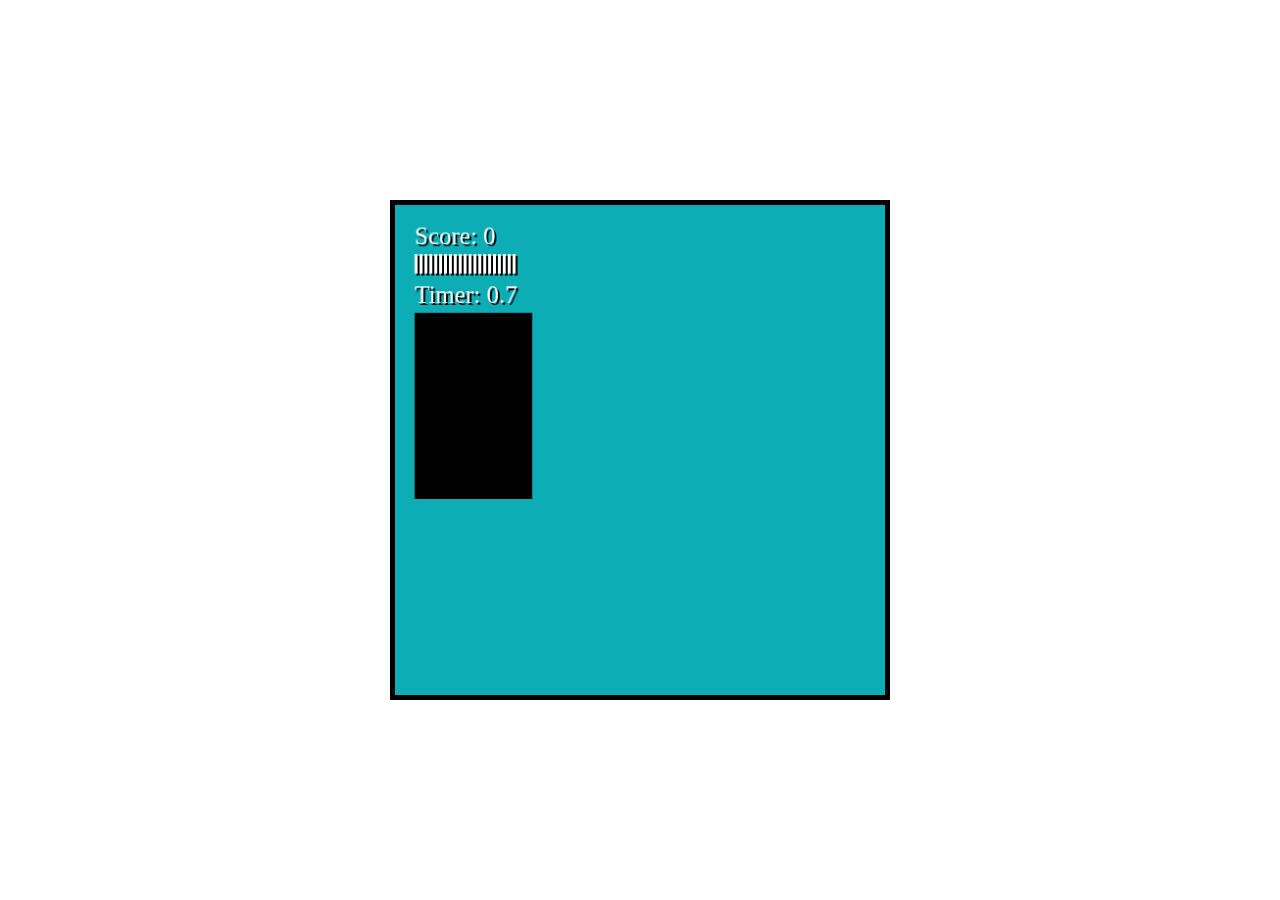
==== BigGame/index.html @ 23a4a552 "Basic game commit" ====
<!DOCTYPE html>
<html lang="en">
<head>
    <meta charset="UTF-8">
    <meta name="viewport" content="width=device-width, initial-scale=1.0">
    <link rel="stylesheet" href="styles.css">
    <script defer src="script.js"></script>
    <title>Big Game</title>
</head>
<body>
    <canvas id="canvas1"></canvas>
</body>
</html>
---- BigGame/styles.css ----
* {
    margin: 0;
    padding: 0;
    box-sizing: border-box;
}

#canvas1 {
    border: 5px solid black;
    position: absolute;
    top: 50%;
    left: 50%;
    transform: translate(-50%, -50%);
    background-color: hsl(183, 87%, 38%);
    width: 500px;
    height: 500px;
    max-width: 100%;
    max-height: 100%;
}
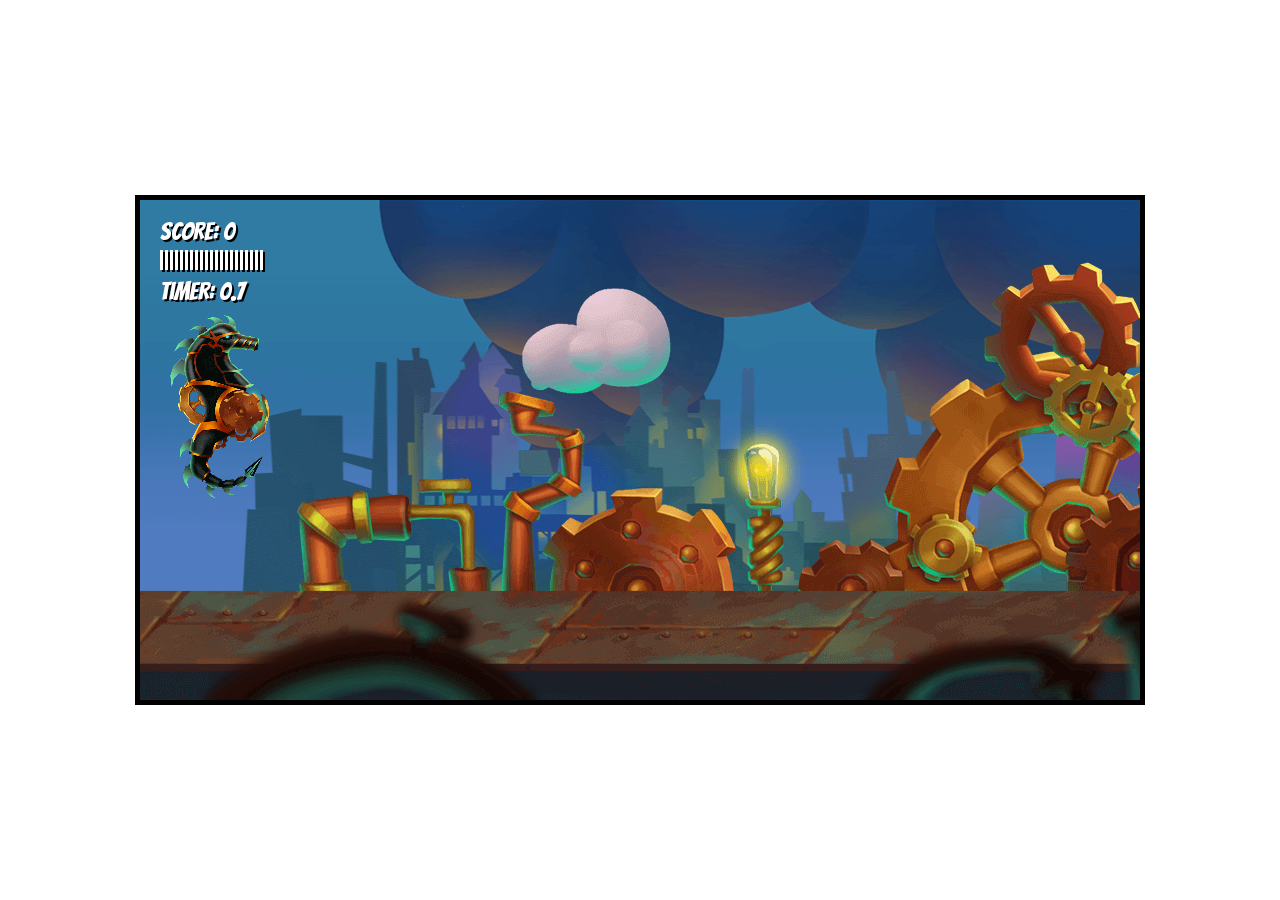
==== commit 38efe8be: "full game" ====
--- a/BigGame/index.html
+++ b/BigGame/index.html
@@ -1,13 +1,37 @@
 <!DOCTYPE html>
 <html lang="en">
-<head>
-    <meta charset="UTF-8">
-    <meta name="viewport" content="width=device-width, initial-scale=1.0">
-    <link rel="stylesheet" href="styles.css">
+  <head>
+    <meta charset="UTF-8" />
+    <meta name="viewport" content="width=device-width, initial-scale=1.0" />
+    <link rel="preconnect" href="https://fonts.googleapis.com" />
+    <link rel="preconnect" href="https://fonts.gstatic.com" crossorigin />
+    <link
+      href="https://fonts.googleapis.com/css2?family=Bangers&display=swap"
+      rel="stylesheet"
+    />
+    <link rel="stylesheet" href="styles.css" />
     <script defer src="script.js"></script>
     <title>Big Game</title>
-</head>
-<body>
+  </head>
+  <body>
     <canvas id="canvas1"></canvas>
-</body>
-</html>+
+    <!-- characters -->
+    <img src="assets/player.png" alt="" id="player" />
+    <img src="assets/angler1.png" alt="" id="angler1" />
+    <img src="assets/angler2.png" alt="" id="angler2" />
+    <img src="assets/lucky.png" alt="" id="lucky" />
+    <img src="assets/hivewhale.png" alt="" id="hivewhale" />
+    <img src="assets/drone.png" alt="" id="drone" />
+    <!-- props -->
+    <img src="assets/projectile.png" alt="" id="projectile" />
+    <img src="assets/gears.png" alt="" id="gears" />
+    <img src="assets/smokeExplosion.png" alt="" id="smokeExplosion" />
+    <img src="assets/fireExplosion.png" alt="" id="fireExplosion" />
+    <!-- environment -->
+    <img src="assets/layer1.png" alt="" id="layer1" />
+    <img src="assets/layer2.png" alt="" id="layer2" />
+    <img src="assets/layer3.png" alt="" id="layer3" />
+    <img src="assets/layer4.png" alt="" id="layer4" />
+  </body>
+</html>
--- a/BigGame/styles.css
+++ b/BigGame/styles.css
@@ -1,19 +1,34 @@
 * {
-    margin: 0;
-    padding: 0;
-    box-sizing: border-box;
+  margin: 0;
+  padding: 0;
+  box-sizing: border-box;
 }
 
 #canvas1 {
-    border: 5px solid black;
-    position: absolute;
-    top: 50%;
-    left: 50%;
-    transform: translate(-50%, -50%);
-    background-color: hsl(183, 87%, 38%);
-    width: 500px;
-    height: 500px;
-    max-width: 100%;
-    max-height: 100%;
+  border: 5px solid black;
+  position: absolute;
+  top: 50%;
+  left: 50%;
+  transform: translate(-50%, -50%);
+  background-color: hsl(183, 87%, 38%);
+  max-width: 100%;
+  max-height: 100%;
+  font-family: "Bangers", cursive;
 }
 
+#layer1,
+#layer2,
+#layer3,
+#layer4,
+#player,
+#angler1,
+#angler2,
+#lucky,
+#projectile,
+#gears,
+#hivewhale,
+#drone,
+#fireExplosion,
+#smokeExplosion {
+  display: none;
+}
